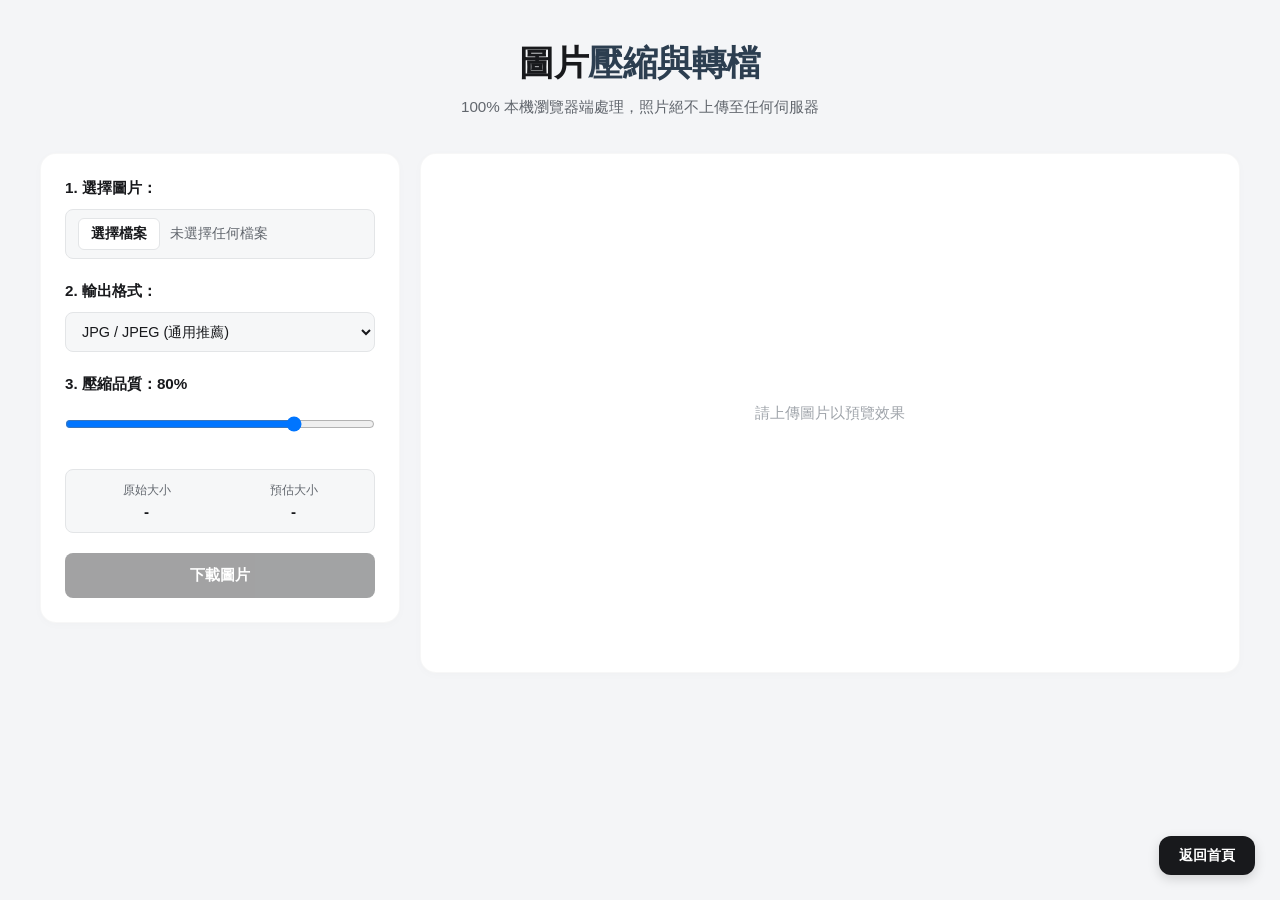
==== image-compressor/index.html @ 55633fd9 "Create index.html" ====
<!DOCTYPE html>
<html lang="zh-TW">
<head>
  <meta charset="UTF-8">
  <meta name="viewport" content="width=device-width, initial-scale=1.0">
  <title>圖片壓縮與轉檔 - Pocket Tools</title>

  <style>
    :root {
      --bg-color: #f4f5f7;
      --card-bg: #ffffff;
      --primary-text: #18191c;
      --secondary-text: #61666d;
      --border-color: #e3e5e7;
      --input-bg: #f6f7f8;
      --btn-black: #18191c;
      --btn-black-hover: #313338;
      --title-gray: #2c3e50; /* 壓縮與轉檔的深灰色 */
    }

    * {
      box-sizing: border-box;
      margin: 0;
      padding: 0;
    }

    body {
      font-family: -apple-system, BlinkMacSystemFont, "Segoe UI", Roboto, "Helvetica Neue", Arial, sans-serif;
      background-color: var(--bg-color);
      color: var(--primary-text);
      min-height: 100vh;
      display: flex;
      flex-direction: column;
      align-items: center;
      padding: 40px 20px;
    }

    header {
      text-align: center;
      margin-bottom: 35px;
    }

    h1 {
      font-size: 2.2rem;
      font-weight: 800;
      color: var(--primary-text); /* 預設整體黑色 */
      margin-bottom: 10px;
      letter-spacing: -0.5px;
    }

    /* 讓後半段「壓縮與轉檔」變成灰色 */
    h1 .gray-text {
      color: var(--title-gray);
    }

    .subtitle {
      color: var(--secondary-text);
      font-size: 0.95rem;
    }

    .app-container {
      display: grid;
      grid-template-columns: 360px 1fr;
      gap: 20px;
      max-width: 1200px;
      width: 100%;
      align-items: start;
    }

    .panel {
      background-color: var(--card-bg);
      border-radius: 16px;
      padding: 24px;
      box-shadow: 0 2px 10px rgba(0, 0, 0, 0.02);
      border: 1px solid rgba(0, 0, 0, 0.03);
    }

    .form-group {
      margin-bottom: 22px;
    }

    .form-label {
      font-weight: 700;
      font-size: 0.95rem;
      margin-bottom: 10px;
      display: block;
      color: var(--primary-text);
    }

    .file-input-wrapper {
      background-color: var(--input-bg);
      border: 1px solid var(--border-color);
      border-radius: 8px;
      padding: 8px 12px;
      display: flex;
      align-items: center;
      gap: 10px;
      cursor: pointer;
    }

    .btn-select-file {
      background: #ffffff;
      border: 1px solid var(--border-color);
      border-radius: 6px;
      padding: 6px 12px;
      font-size: 0.85rem;
      font-weight: 600;
      color: var(--primary-text);
      cursor: pointer;
      white-space: nowrap;
    }

    .file-name-text {
      font-size: 0.85rem;
      color: var(--secondary-text);
      overflow: hidden;
      text-overflow: ellipsis;
      white-space: nowrap;
    }

    select, input[type="range"] {
      width: 100%;
      padding: 10px 12px;
      border: 1px solid var(--border-color);
      border-radius: 8px;
      font-size: 0.9rem;
      background-color: var(--input-bg);
      color: var(--primary-text);
      outline: none;
    }

    select:focus {
      border-color: var(--btn-black);
    }

    .info-grid {
      display: grid;
      grid-template-columns: 1fr 1fr;
      gap: 10px;
      background-color: var(--input-bg);
      padding: 12px;
      border-radius: 8px;
      margin-top: 15px;
      border: 1px solid var(--border-color);
    }

    .info-item {
      text-align: center;
    }

    .info-title {
      font-size: 0.75rem;
      color: var(--secondary-text);
      margin-bottom: 4px;
    }

    .info-val {
      font-size: 0.95rem;
      font-weight: 700;
      color: var(--primary-text);
    }

    .btn-primary {
      display: block;
      width: 100%;
      background-color: var(--btn-black);
      color: #ffffff;
      border: none;
      padding: 12px;
      border-radius: 8px;
      font-size: 0.95rem;
      font-weight: 700;
      cursor: pointer;
      text-align: center;
      text-decoration: none;
      margin-top: 20px;
      transition: background-color 0.2s;
    }

    .btn-primary:hover {
      background-color: var(--btn-black-hover);
    }

    .btn-primary.disabled {
      opacity: 0.4;
      pointer-events: none;
    }

    .preview-panel {
      min-height: 520px;
      display: flex;
      flex-direction: column;
      align-items: center;
      justify-content: center;
      position: relative;
    }

    .placeholder-text {
      color: #a0a5ab;
      font-size: 0.95rem;
    }

    .preview-image {
      max-width: 100%;
      max-height: 600px;
      object-fit: contain;
      border-radius: 8px;
    }

    .btn-back-floating {
      position: fixed;
      bottom: 25px;
      right: 25px;
      background-color: var(--btn-black);
      color: #ffffff;
      padding: 10px 20px;
      border-radius: 12px;
      font-size: 0.9rem;
      font-weight: 700;
      text-decoration: none;
      box-shadow: 0 4px 12px rgba(0, 0, 0, 0.15);
      transition: background-color 0.2s, transform 0.1s;
      z-index: 1000;
    }

    .btn-back-floating:hover {
      background-color: var(--btn-black-hover);
    }

    @media (max-width: 850px) {
      .app-container {
        grid-template-columns: 1fr;
      }
      .preview-panel {
        min-height: 300px;
      }
    }
  </style>
</head>
<body>

  <header>
    <h1>圖片<span class="gray-text">壓縮與轉檔</span></h1>
    <div class="subtitle">100% 本機瀏覽器端處理，照片絕不上傳至任何伺服器</div>
  </header>

  <main class="app-container">
    <section class="panel">
      <div class="form-group">
        <label class="form-label">1. 選擇圖片：</label>
        <div class="file-input-wrapper" onclick="document.getElementById('fileInput').click()">
          <button class="btn-select-file" type="button">選擇檔案</button>
          <span class="file-name-text" id="fileNameText">未選擇任何檔案</span>
        </div>
        <input type="file" id="fileInput" accept="image/jpeg, image/png, image/webp" style="display: none;">
      </div>

      <div class="form-group">
        <label class="form-label" for="formatSelect">2. 輸出格式：</label>
        <select id="formatSelect">
          <option value="image/jpeg">JPG / JPEG (通用推薦)</option>
          <option value="image/webp">WebP (高壓縮率)</option>
          <option value="image/png">PNG (無損品質)</option>
        </select>
      </div>

      <div class="form-group" id="qualityGroup">
        <label class="form-label" for="qualityRange">3. 壓縮品質：<span id="qualityVal">80</span>%</label>
        <input type="range" id="qualityRange" min="10" max="100" value="80">
      </div>

      <div class="info-grid">
        <div class="info-item">
          <div class="info-title">原始大小</div>
          <div class="info-val" id="originalSize">-</div>
        </div>
        <div class="info-item">
          <div class="info-title">預估大小</div>
          <div class="info-val" id="compressedSize">-</div>
        </div>
      </div>

      <a id="downloadBtn" class="btn-primary disabled" download="compressed-image">下載圖片</a>
    </section>

    <section class="panel preview-panel">
      <span class="placeholder-text" id="placeholderText">請上傳圖片以預覽效果</span>
      <img id="previewImage" class="preview-image" style="display: none;" alt="壓縮後預覽">
    </section>
  </main>

  <a href="../index.html" class="btn-back-floating">返回首頁</a>

  <script>
    const fileInput = document.getElementById('fileInput');
    const fileNameText = document.getElementById('fileNameText');
    const formatSelect = document.getElementById('formatSelect');
    const qualityRange = document.getElementById('qualityRange');
    const qualityVal = document.getElementById('qualityVal');
    const qualityGroup = document.getElementById('qualityGroup');
    const originalSize = document.getElementById('originalSize');
    const compressedSize = document.getElementById('compressedSize');
    const downloadBtn = document.getElementById('downloadBtn');
    const placeholderText = document.getElementById('placeholderText');
    const previewImage = document.getElementById('previewImage');

    let originalImage = new Image();

    fileInput.addEventListener('change', (e) => {
      if (e.target.files.length > 0) handleFile(e.target.files[0]);
    });

    function handleFile(file) {
      if (!file.type.match('image.*')) {
        alert('請上傳正確的圖片檔案');
        return;
      }

      fileNameText.textContent = file.name;

      const reader = new FileReader();
      reader.onload = (e) => {
        originalImage.src = e.target.result;
        originalImage.onload = () => {
          originalSize.textContent = `${(file.size / 1024).toFixed(1)} KB`;
          processImage();
        };
      };
      reader.readAsDataURL(file);
    }

    function processImage() {
      const canvas = document.createElement('canvas');
      const ctx = canvas.getContext('2d');

      canvas.width = originalImage.width;
      canvas.height = originalImage.height;
      ctx.drawImage(originalImage, 0, 0);

      const mimeType = formatSelect.value;
      const quality = parseFloat(qualityRange.value) / 100;

      if (mimeType === 'image/png') {
        qualityGroup.style.opacity = '0.3';
        qualityRange.disabled = true;
      } else {
        qualityGroup.style.opacity = '1';
        qualityRange.disabled = false;
      }

      const dataUrl = canvas.toDataURL(mimeType, quality);

      const head = `data:${mimeType};base64,`;
      const sizeInBytes = Math.round((dataUrl.length - head.length) * 3 / 4);
      compressedSize.textContent = `${(sizeInBytes / 1024).toFixed(1)} KB`;

      previewImage.src = dataUrl;
      previewImage.style.display = 'block';
      placeholderText.style.display = 'none';

      downloadBtn.href = dataUrl;
      const ext = mimeType.split('/')[1];
      downloadBtn.download = `compressed_${new Date().getTime()}.${ext}`;
      downloadBtn.classList.remove('disabled');
    }

    formatSelect.addEventListener('change', () => {
      if (originalImage.src) processImage();
    });

    qualityRange.addEventListener('input', (e) => {
      qualityVal.textContent = e.target.value;
      if (originalImage.src) processImage();
    });
  </script>

</body>
</html>
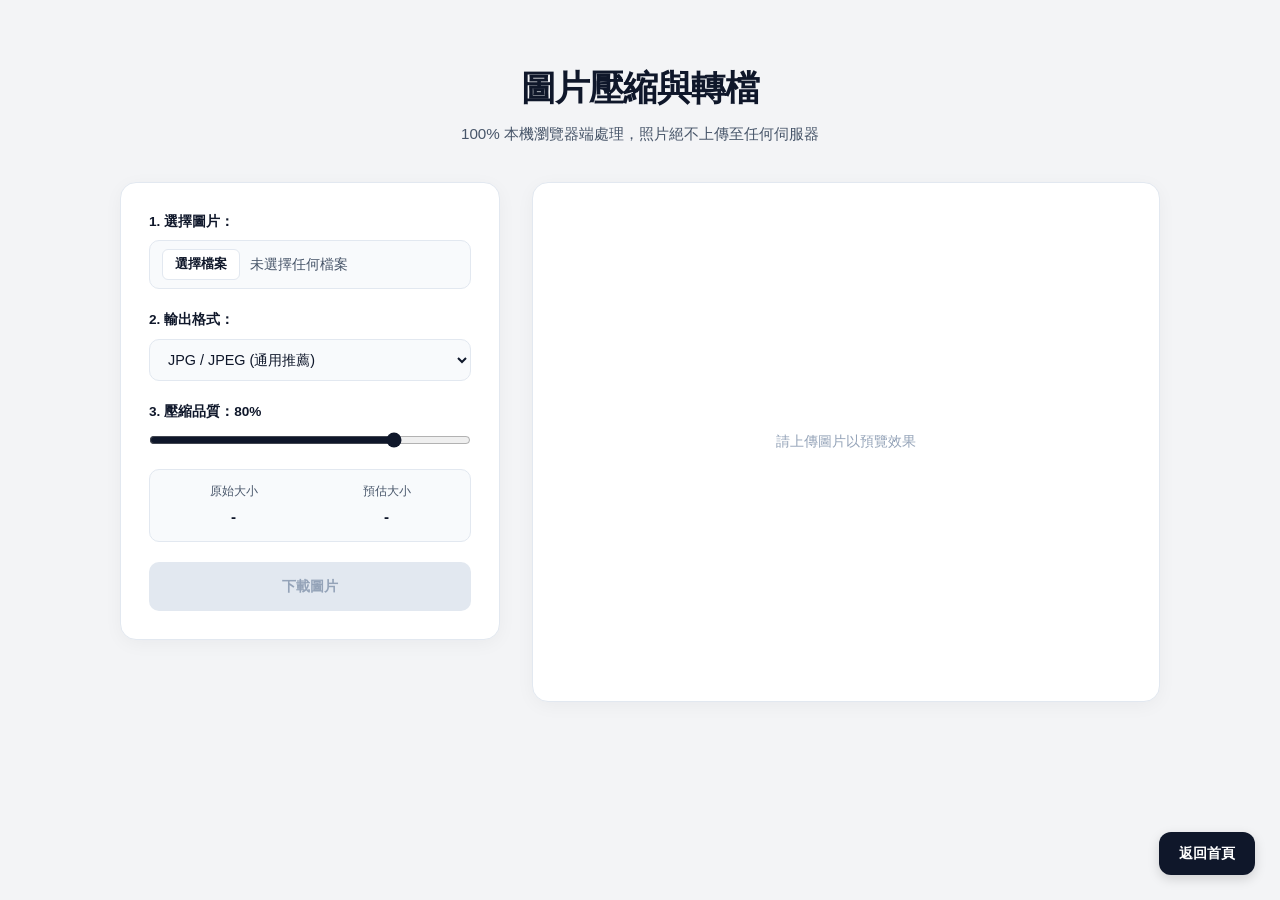
==== commit d3e123df: "Add files via upload" ====
--- a/image-compressor/index.html
+++ b/image-compressor/index.html
@@ -1,378 +1,415 @@
-<!DOCTYPE html>
-<html lang="zh-TW">
-<head>
-  <meta charset="UTF-8">
-  <meta name="viewport" content="width=device-width, initial-scale=1.0">
-  <title>圖片壓縮與轉檔 - Pocket Tools</title>
-
-  <style>
-    :root {
-      --bg-color: #f4f5f7;
-      --card-bg: #ffffff;
-      --primary-text: #18191c;
-      --secondary-text: #61666d;
-      --border-color: #e3e5e7;
-      --input-bg: #f6f7f8;
-      --btn-black: #18191c;
-      --btn-black-hover: #313338;
-      --title-gray: #2c3e50; /* 壓縮與轉檔的深灰色 */
-    }
-
-    * {
-      box-sizing: border-box;
-      margin: 0;
-      padding: 0;
-    }
-
-    body {
-      font-family: -apple-system, BlinkMacSystemFont, "Segoe UI", Roboto, "Helvetica Neue", Arial, sans-serif;
-      background-color: var(--bg-color);
-      color: var(--primary-text);
-      min-height: 100vh;
-      display: flex;
-      flex-direction: column;
-      align-items: center;
-      padding: 40px 20px;
-    }
-
-    header {
-      text-align: center;
-      margin-bottom: 35px;
-    }
-
-    h1 {
-      font-size: 2.2rem;
-      font-weight: 800;
-      color: var(--primary-text); /* 預設整體黑色 */
-      margin-bottom: 10px;
-      letter-spacing: -0.5px;
-    }
-
-    /* 讓後半段「壓縮與轉檔」變成灰色 */
-    h1 .gray-text {
-      color: var(--title-gray);
-    }
-
-    .subtitle {
-      color: var(--secondary-text);
-      font-size: 0.95rem;
-    }
-
-    .app-container {
-      display: grid;
-      grid-template-columns: 360px 1fr;
-      gap: 20px;
-      max-width: 1200px;
-      width: 100%;
-      align-items: start;
-    }
-
-    .panel {
-      background-color: var(--card-bg);
-      border-radius: 16px;
-      padding: 24px;
-      box-shadow: 0 2px 10px rgba(0, 0, 0, 0.02);
-      border: 1px solid rgba(0, 0, 0, 0.03);
-    }
-
-    .form-group {
-      margin-bottom: 22px;
-    }
-
-    .form-label {
-      font-weight: 700;
-      font-size: 0.95rem;
-      margin-bottom: 10px;
-      display: block;
-      color: var(--primary-text);
-    }
-
-    .file-input-wrapper {
-      background-color: var(--input-bg);
-      border: 1px solid var(--border-color);
-      border-radius: 8px;
-      padding: 8px 12px;
-      display: flex;
-      align-items: center;
-      gap: 10px;
-      cursor: pointer;
-    }
-
-    .btn-select-file {
-      background: #ffffff;
-      border: 1px solid var(--border-color);
-      border-radius: 6px;
-      padding: 6px 12px;
-      font-size: 0.85rem;
-      font-weight: 600;
-      color: var(--primary-text);
-      cursor: pointer;
-      white-space: nowrap;
-    }
-
-    .file-name-text {
-      font-size: 0.85rem;
-      color: var(--secondary-text);
-      overflow: hidden;
-      text-overflow: ellipsis;
-      white-space: nowrap;
-    }
-
-    select, input[type="range"] {
-      width: 100%;
-      padding: 10px 12px;
-      border: 1px solid var(--border-color);
-      border-radius: 8px;
-      font-size: 0.9rem;
-      background-color: var(--input-bg);
-      color: var(--primary-text);
-      outline: none;
-    }
-
-    select:focus {
-      border-color: var(--btn-black);
-    }
-
-    .info-grid {
-      display: grid;
-      grid-template-columns: 1fr 1fr;
-      gap: 10px;
-      background-color: var(--input-bg);
-      padding: 12px;
-      border-radius: 8px;
-      margin-top: 15px;
-      border: 1px solid var(--border-color);
-    }
-
-    .info-item {
-      text-align: center;
-    }
-
-    .info-title {
-      font-size: 0.75rem;
-      color: var(--secondary-text);
-      margin-bottom: 4px;
-    }
-
-    .info-val {
-      font-size: 0.95rem;
-      font-weight: 700;
-      color: var(--primary-text);
-    }
-
-    .btn-primary {
-      display: block;
-      width: 100%;
-      background-color: var(--btn-black);
-      color: #ffffff;
-      border: none;
-      padding: 12px;
-      border-radius: 8px;
-      font-size: 0.95rem;
-      font-weight: 700;
-      cursor: pointer;
-      text-align: center;
-      text-decoration: none;
-      margin-top: 20px;
-      transition: background-color 0.2s;
-    }
-
-    .btn-primary:hover {
-      background-color: var(--btn-black-hover);
-    }
-
-    .btn-primary.disabled {
-      opacity: 0.4;
-      pointer-events: none;
-    }
-
-    .preview-panel {
-      min-height: 520px;
-      display: flex;
-      flex-direction: column;
-      align-items: center;
-      justify-content: center;
-      position: relative;
-    }
-
-    .placeholder-text {
-      color: #a0a5ab;
-      font-size: 0.95rem;
-    }
-
-    .preview-image {
-      max-width: 100%;
-      max-height: 600px;
-      object-fit: contain;
-      border-radius: 8px;
-    }
-
-    .btn-back-floating {
-      position: fixed;
-      bottom: 25px;
-      right: 25px;
-      background-color: var(--btn-black);
-      color: #ffffff;
-      padding: 10px 20px;
-      border-radius: 12px;
-      font-size: 0.9rem;
-      font-weight: 700;
-      text-decoration: none;
-      box-shadow: 0 4px 12px rgba(0, 0, 0, 0.15);
-      transition: background-color 0.2s, transform 0.1s;
-      z-index: 1000;
-    }
-
-    .btn-back-floating:hover {
-      background-color: var(--btn-black-hover);
-    }
-
-    @media (max-width: 850px) {
-      .app-container {
-        grid-template-columns: 1fr;
-      }
-      .preview-panel {
-        min-height: 300px;
-      }
-    }
-  </style>
-</head>
-<body>
-
-  <header>
-    <h1>圖片<span class="gray-text">壓縮與轉檔</span></h1>
-    <div class="subtitle">100% 本機瀏覽器端處理，照片絕不上傳至任何伺服器</div>
-  </header>
-
-  <main class="app-container">
-    <section class="panel">
-      <div class="form-group">
-        <label class="form-label">1. 選擇圖片：</label>
-        <div class="file-input-wrapper" onclick="document.getElementById('fileInput').click()">
-          <button class="btn-select-file" type="button">選擇檔案</button>
-          <span class="file-name-text" id="fileNameText">未選擇任何檔案</span>
-        </div>
-        <input type="file" id="fileInput" accept="image/jpeg, image/png, image/webp" style="display: none;">
-      </div>
-
-      <div class="form-group">
-        <label class="form-label" for="formatSelect">2. 輸出格式：</label>
-        <select id="formatSelect">
-          <option value="image/jpeg">JPG / JPEG (通用推薦)</option>
-          <option value="image/webp">WebP (高壓縮率)</option>
-          <option value="image/png">PNG (無損品質)</option>
-        </select>
-      </div>
-
-      <div class="form-group" id="qualityGroup">
-        <label class="form-label" for="qualityRange">3. 壓縮品質：<span id="qualityVal">80</span>%</label>
-        <input type="range" id="qualityRange" min="10" max="100" value="80">
-      </div>
-
-      <div class="info-grid">
-        <div class="info-item">
-          <div class="info-title">原始大小</div>
-          <div class="info-val" id="originalSize">-</div>
-        </div>
-        <div class="info-item">
-          <div class="info-title">預估大小</div>
-          <div class="info-val" id="compressedSize">-</div>
-        </div>
-      </div>
-
-      <a id="downloadBtn" class="btn-primary disabled" download="compressed-image">下載圖片</a>
-    </section>
-
-    <section class="panel preview-panel">
-      <span class="placeholder-text" id="placeholderText">請上傳圖片以預覽效果</span>
-      <img id="previewImage" class="preview-image" style="display: none;" alt="壓縮後預覽">
-    </section>
-  </main>
-
-  <a href="../index.html" class="btn-back-floating">返回首頁</a>
-
-  <script>
-    const fileInput = document.getElementById('fileInput');
-    const fileNameText = document.getElementById('fileNameText');
-    const formatSelect = document.getElementById('formatSelect');
-    const qualityRange = document.getElementById('qualityRange');
-    const qualityVal = document.getElementById('qualityVal');
-    const qualityGroup = document.getElementById('qualityGroup');
-    const originalSize = document.getElementById('originalSize');
-    const compressedSize = document.getElementById('compressedSize');
-    const downloadBtn = document.getElementById('downloadBtn');
-    const placeholderText = document.getElementById('placeholderText');
-    const previewImage = document.getElementById('previewImage');
-
-    let originalImage = new Image();
-
-    fileInput.addEventListener('change', (e) => {
-      if (e.target.files.length > 0) handleFile(e.target.files[0]);
-    });
-
-    function handleFile(file) {
-      if (!file.type.match('image.*')) {
-        alert('請上傳正確的圖片檔案');
-        return;
-      }
-
-      fileNameText.textContent = file.name;
-
-      const reader = new FileReader();
-      reader.onload = (e) => {
-        originalImage.src = e.target.result;
-        originalImage.onload = () => {
-          originalSize.textContent = `${(file.size / 1024).toFixed(1)} KB`;
-          processImage();
-        };
-      };
-      reader.readAsDataURL(file);
-    }
-
-    function processImage() {
-      const canvas = document.createElement('canvas');
-      const ctx = canvas.getContext('2d');
-
-      canvas.width = originalImage.width;
-      canvas.height = originalImage.height;
-      ctx.drawImage(originalImage, 0, 0);
-
-      const mimeType = formatSelect.value;
-      const quality = parseFloat(qualityRange.value) / 100;
-
-      if (mimeType === 'image/png') {
-        qualityGroup.style.opacity = '0.3';
-        qualityRange.disabled = true;
-      } else {
-        qualityGroup.style.opacity = '1';
-        qualityRange.disabled = false;
-      }
-
-      const dataUrl = canvas.toDataURL(mimeType, quality);
-
-      const head = `data:${mimeType};base64,`;
-      const sizeInBytes = Math.round((dataUrl.length - head.length) * 3 / 4);
-      compressedSize.textContent = `${(sizeInBytes / 1024).toFixed(1)} KB`;
-
-      previewImage.src = dataUrl;
-      previewImage.style.display = 'block';
-      placeholderText.style.display = 'none';
-
-      downloadBtn.href = dataUrl;
-      const ext = mimeType.split('/')[1];
-      downloadBtn.download = `compressed_${new Date().getTime()}.${ext}`;
-      downloadBtn.classList.remove('disabled');
-    }
-
-    formatSelect.addEventListener('change', () => {
-      if (originalImage.src) processImage();
-    });
-
-    qualityRange.addEventListener('input', (e) => {
-      qualityVal.textContent = e.target.value;
-      if (originalImage.src) processImage();
-    });
-  </script>
-
-</body>
-</html>
+<head>
+  <meta charset="UTF-8">
+  <meta name="viewport" content="width=device-width, initial-scale=1.0">
+  <title>圖片壓縮與轉檔 - Pocket Tools</title>
+
+  <style>
+    /* ==========================================================================
+       Pocket Tools - Pure High-End Mineral Grey Theme (No Blue, Pure Elegance)
+       ========================================================================== */
+    :root {
+      --bg-main: #f3f4f6;          /* 薄霧礦石淺灰背景 */
+      --bg-surface: #ffffff;       /* 純白高階面板 */
+      --bg-input: #f8fafc;         /* 低調灰輸入框 */
+      --bg-chip: #e2e8f0;          /* 標籤預設灰色 */
+
+      --border-light: #e2e8f0;     /* 輕盈細微邊線 */
+      --border-strong: #0f172a;    /* 深黑石墨邊框 */
+
+      --text-main: #0f172a;        /* 高級深黑石墨文字 */
+      --text-secondary: #475569;   /* 質感灰次要文字 */
+      --text-muted: #94a3b8;
+
+      --accent-primary: #0f172a;   /* 經典純黑 */
+      --accent-hover: #334155;     /* 深炭灰 */
+
+      --radius-lg: 16px;
+      --radius-md: 10px;
+      --radius-sm: 6px;
+
+      --shadow-subtle: 0 4px 20px -2px rgba(15, 23, 42, 0.05);
+      --shadow-hover: 0 12px 28px -4px rgba(15, 23, 42, 0.12);
+
+      --transition: all 0.2s cubic-bezier(0.16, 1, 0.3, 1);
+    }
+
+    * {
+      box-sizing: border-box;
+      margin: 0;
+      padding: 0;
+    }
+
+    body {
+      font-family: -apple-system, BlinkMacSystemFont, "SF Pro Display", "Segoe UI", Roboto, sans-serif;
+      background-color: var(--bg-main);
+      color: var(--text-main);
+      line-height: 1.6;
+      min-height: 100vh;
+      display: flex;
+      flex-direction: column;
+      align-items: center;
+      padding: 0 20px 40px 20px;
+      -webkit-font-smoothing: antialiased;
+    }
+
+    header {
+      text-align: center;
+      margin-top: 60px;  /* 這裡可自由調整頂部留白大小（數越大留白越多） */
+      margin-bottom: 35px;
+    }
+
+    h1 {
+      font-size: 2.2rem;
+      font-weight: 800;
+      color: var(--text-main);
+      margin-bottom: 6px;
+      letter-spacing: -0.03em;
+    }
+
+    /* 讓後半段「壓縮與轉檔」變成質感灰 */
+    h1 .gray-text {
+      color: var(--text-secondary);
+    }
+
+    .subtitle {
+      color: var(--text-secondary);
+      font-size: 0.95rem;
+    }
+
+    .app-container {
+      display: grid;
+      grid-template-columns: 380px 1fr;
+      gap: 32px;
+      max-width: 1040px;
+      width: 100%;
+      align-items: start;
+    }
+
+    .panel {
+      background-color: var(--bg-surface);
+      border-radius: var(--radius-lg);
+      padding: 28px;
+      box-shadow: var(--shadow-subtle);
+      border: 1px solid var(--border-light);
+    }
+
+    .form-group {
+      margin-bottom: 20px;
+    }
+
+    .form-label {
+      font-weight: 700;
+      font-size: 0.85rem;
+      margin-bottom: 8px;
+      display: block;
+      color: var(--text-main);
+    }
+
+    .file-input-wrapper {
+      background-color: var(--bg-input);
+      border: 1px solid var(--border-light);
+      border-radius: var(--radius-md);
+      padding: 8px 12px;
+      display: flex;
+      align-items: center;
+      gap: 10px;
+      cursor: pointer;
+      transition: var(--transition);
+    }
+
+    .file-input-wrapper:hover {
+      border-color: var(--border-strong);
+    }
+
+    .btn-select-file {
+      background: var(--bg-surface);
+      border: 1px solid var(--border-light);
+      border-radius: var(--radius-sm);
+      padding: 6px 12px;
+      font-size: 0.8rem;
+      font-weight: 600;
+      color: var(--text-main);
+      cursor: pointer;
+      white-space: nowrap;
+    }
+
+    .file-name-text {
+      font-size: 0.85rem;
+      color: var(--text-secondary);
+      overflow: hidden;
+      text-overflow: ellipsis;
+      white-space: nowrap;
+    }
+
+    select, input[type="range"] {
+      width: 100%;
+      padding: 11px 14px;
+      border: 1px solid var(--border-light);
+      border-radius: var(--radius-md);
+      font-size: 0.9rem;
+      background-color: var(--bg-input);
+      color: var(--text-main);
+      outline: none;
+      transition: var(--transition);
+    }
+
+    select:focus {
+      border-color: var(--border-strong);
+      background: #ffffff;
+      box-shadow: 0 0 0 3px rgba(15, 23, 42, 0.08);
+    }
+
+    input[type="range"] {
+      accent-color: var(--text-main);
+      cursor: pointer;
+      padding: 0;
+    }
+
+    .info-grid {
+      display: grid;
+      grid-template-columns: 1fr 1fr;
+      gap: 10px;
+      background-color: var(--bg-input);
+      padding: 12px;
+      border-radius: var(--radius-md);
+      margin-top: 15px;
+      border: 1px solid var(--border-light);
+    }
+
+    .info-item {
+      text-align: center;
+    }
+
+    .info-title {
+      font-size: 0.75rem;
+      color: var(--text-secondary);
+      margin-bottom: 4px;
+    }
+
+    .info-val {
+      font-size: 0.95rem;
+      font-weight: 700;
+      color: var(--text-main);
+    }
+
+    .btn-primary {
+      display: block;
+      width: 100%;
+      background-color: var(--text-main);
+      color: #ffffff;
+      border: none;
+      padding: 13px;
+      border-radius: var(--radius-md);
+      font-size: 0.9rem;
+      font-weight: 700;
+      cursor: pointer;
+      text-align: center;
+      text-decoration: none;
+      margin-top: 20px;
+      transition: var(--transition);
+    }
+
+    .btn-primary:hover:not(.disabled) {
+      background-color: var(--accent-hover);
+      transform: translateY(-1px);
+      box-shadow: 0 6px 18px rgba(15, 23, 42, 0.15);
+    }
+
+    .btn-primary.disabled {
+      background: var(--border-light);
+      color: var(--text-muted);
+      cursor: not-allowed;
+      pointer-events: none;
+    }
+
+    .preview-panel {
+      min-height: 520px;
+      display: flex;
+      flex-direction: column;
+      align-items: center;
+      justify-content: center;
+      position: relative;
+    }
+
+    .placeholder-text {
+      color: var(--text-muted);
+      font-size: 0.9rem;
+    }
+
+    .preview-image {
+      max-width: 100%;
+      max-height: 580px;
+      object-fit: contain;
+      border-radius: var(--radius-md);
+      box-shadow: 0 8px 24px rgba(15, 23, 42, 0.08);
+    }
+
+    .btn-back-floating {
+      position: fixed;
+      bottom: 25px;
+      right: 25px;
+      background-color: var(--text-main);
+      color: #ffffff;
+      padding: 10px 20px;
+      border-radius: 12px;
+      font-size: 0.9rem;
+      font-weight: 700;
+      text-decoration: none;
+      box-shadow: 0 4px 12px rgba(0, 0, 0, 0.15);
+      transition: var(--transition);
+      z-index: 1000;
+    }
+
+    .btn-back-floating:hover {
+      background-color: var(--accent-hover);
+    }
+
+    @media (max-width: 850px) {
+      .app-container {
+        grid-template-columns: 1fr;
+      }
+      .preview-panel {
+        min-height: 300px;
+      }
+    }
+  </style>
+</head>
+<body>
+
+  <header>
+    <h1>圖片壓縮與轉檔</h1>
+    <div class="subtitle">100% 本機瀏覽器端處理，照片絕不上傳至任何伺服器</div>
+  </header>
+
+  <main class="app-container">
+    <section class="panel">
+      <div class="form-group">
+        <label class="form-label">1. 選擇圖片：</label>
+        <div class="file-input-wrapper" onclick="document.getElementById('fileInput').click()">
+          <button class="btn-select-file" type="button">選擇檔案</button>
+          <span class="file-name-text" id="fileNameText">未選擇任何檔案</span>
+        </div>
+        <input type="file" id="fileInput" accept="image/jpeg, image/png, image/webp" style="display: none;">
+      </div>
+
+      <div class="form-group">
+        <label class="form-label" for="formatSelect">2. 輸出格式：</label>
+        <select id="formatSelect">
+          <option value="image/jpeg">JPG / JPEG (通用推薦)</option>
+          <option value="image/webp">WebP (高壓縮率)</option>
+          <option value="image/png">PNG (無損品質)</option>
+        </select>
+      </div>
+
+      <div class="form-group" id="qualityGroup">
+        <label class="form-label" for="qualityRange">3. 壓縮品質：<span id="qualityVal">80</span>%</label>
+        <input type="range" id="qualityRange" min="10" max="100" value="80">
+      </div>
+
+      <div class="info-grid">
+        <div class="info-item">
+          <div class="info-title">原始大小</div>
+          <div class="info-val" id="originalSize">-</div>
+        </div>
+        <div class="info-item">
+          <div class="info-title">預估大小</div>
+          <div class="info-val" id="compressedSize">-</div>
+        </div>
+      </div>
+
+      <a id="downloadBtn" class="btn-primary disabled" download="compressed-image">下載圖片</a>
+    </section>
+
+    <section class="panel preview-panel">
+      <span class="placeholder-text" id="placeholderText">請上傳圖片以預覽效果</span>
+      <img id="previewImage" class="preview-image" style="display: none;" alt="壓縮後預覽">
+    </section>
+  </main>
+
+  <a href="../index.html" class="btn-back-floating">返回首頁</a>
+
+  <script>
+    const fileInput = document.getElementById('fileInput');
+    const fileNameText = document.getElementById('fileNameText');
+    const formatSelect = document.getElementById('formatSelect');
+    const qualityRange = document.getElementById('qualityRange');
+    const qualityVal = document.getElementById('qualityVal');
+    const qualityGroup = document.getElementById('qualityGroup');
+    const originalSize = document.getElementById('originalSize');
+    const compressedSize = document.getElementById('compressedSize');
+    const downloadBtn = document.getElementById('downloadBtn');
+    const placeholderText = document.getElementById('placeholderText');
+    const previewImage = document.getElementById('previewImage');
+
+    let originalImage = new Image();
+
+    fileInput.addEventListener('change', (e) => {
+      if (e.target.files.length > 0) handleFile(e.target.files[0]);
+    });
+
+    function handleFile(file) {
+      if (!file.type.match('image.*')) {
+        alert('請上傳正確的圖片檔案');
+        return;
+      }
+
+      fileNameText.textContent = file.name;
+
+      const reader = new FileReader();
+      reader.onload = (e) => {
+        originalImage.src = e.target.result;
+        originalImage.onload = () => {
+          originalSize.textContent = `${(file.size / 1024).toFixed(1)} KB`;
+          processImage();
+        };
+      };
+      reader.readAsDataURL(file);
+    }
+
+    function processImage() {
+      const canvas = document.createElement('canvas');
+      const ctx = canvas.getContext('2d');
+
+      canvas.width = originalImage.width;
+      canvas.height = originalImage.height;
+      ctx.drawImage(originalImage, 0, 0);
+
+      const mimeType = formatSelect.value;
+      const quality = parseFloat(qualityRange.value) / 100;
+
+      if (mimeType === 'image/png') {
+        qualityGroup.style.opacity = '0.3';
+        qualityRange.disabled = true;
+      } else {
+        qualityGroup.style.opacity = '1';
+        qualityRange.disabled = false;
+      }
+
+      const dataUrl = canvas.toDataURL(mimeType, quality);
+
+      const head = `data:${mimeType};base64,`;
+      const sizeInBytes = Math.round((dataUrl.length - head.length) * 3 / 4);
+      compressedSize.textContent = `${(sizeInBytes / 1024).toFixed(1)} KB`;
+
+      previewImage.src = dataUrl;
+      previewImage.style.display = 'block';
+      placeholderText.style.display = 'none';
+
+      downloadBtn.href = dataUrl;
+      const ext = mimeType.split('/')[1];
+      downloadBtn.download = `compressed_${new Date().getTime()}.${ext}`;
+      downloadBtn.classList.remove('disabled');
+    }
+
+    formatSelect.addEventListener('change', () => {
+      if (originalImage.src) processImage();
+    });
+
+    qualityRange.addEventListener('input', (e) => {
+      qualityVal.textContent = e.target.value;
+      if (originalImage.src) processImage();
+    });
+  </script>
+
+</body>
+</html>
